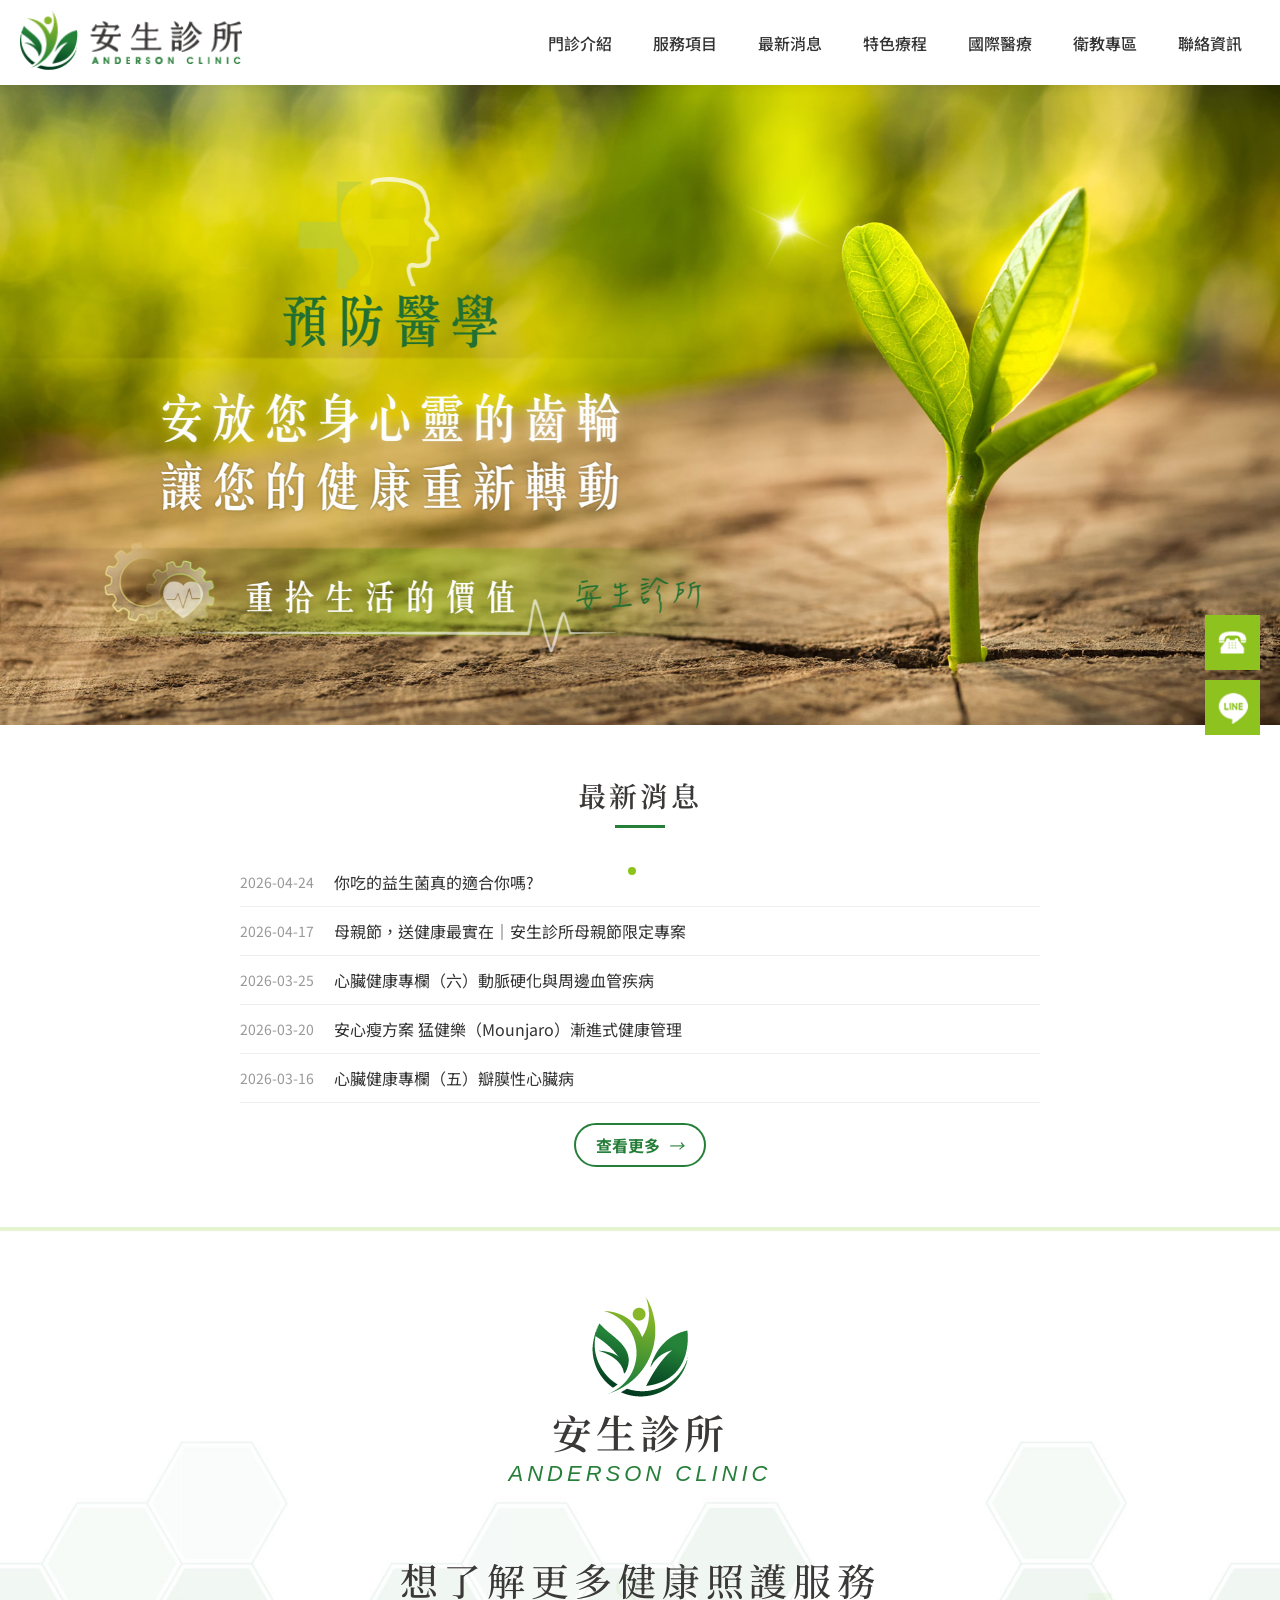
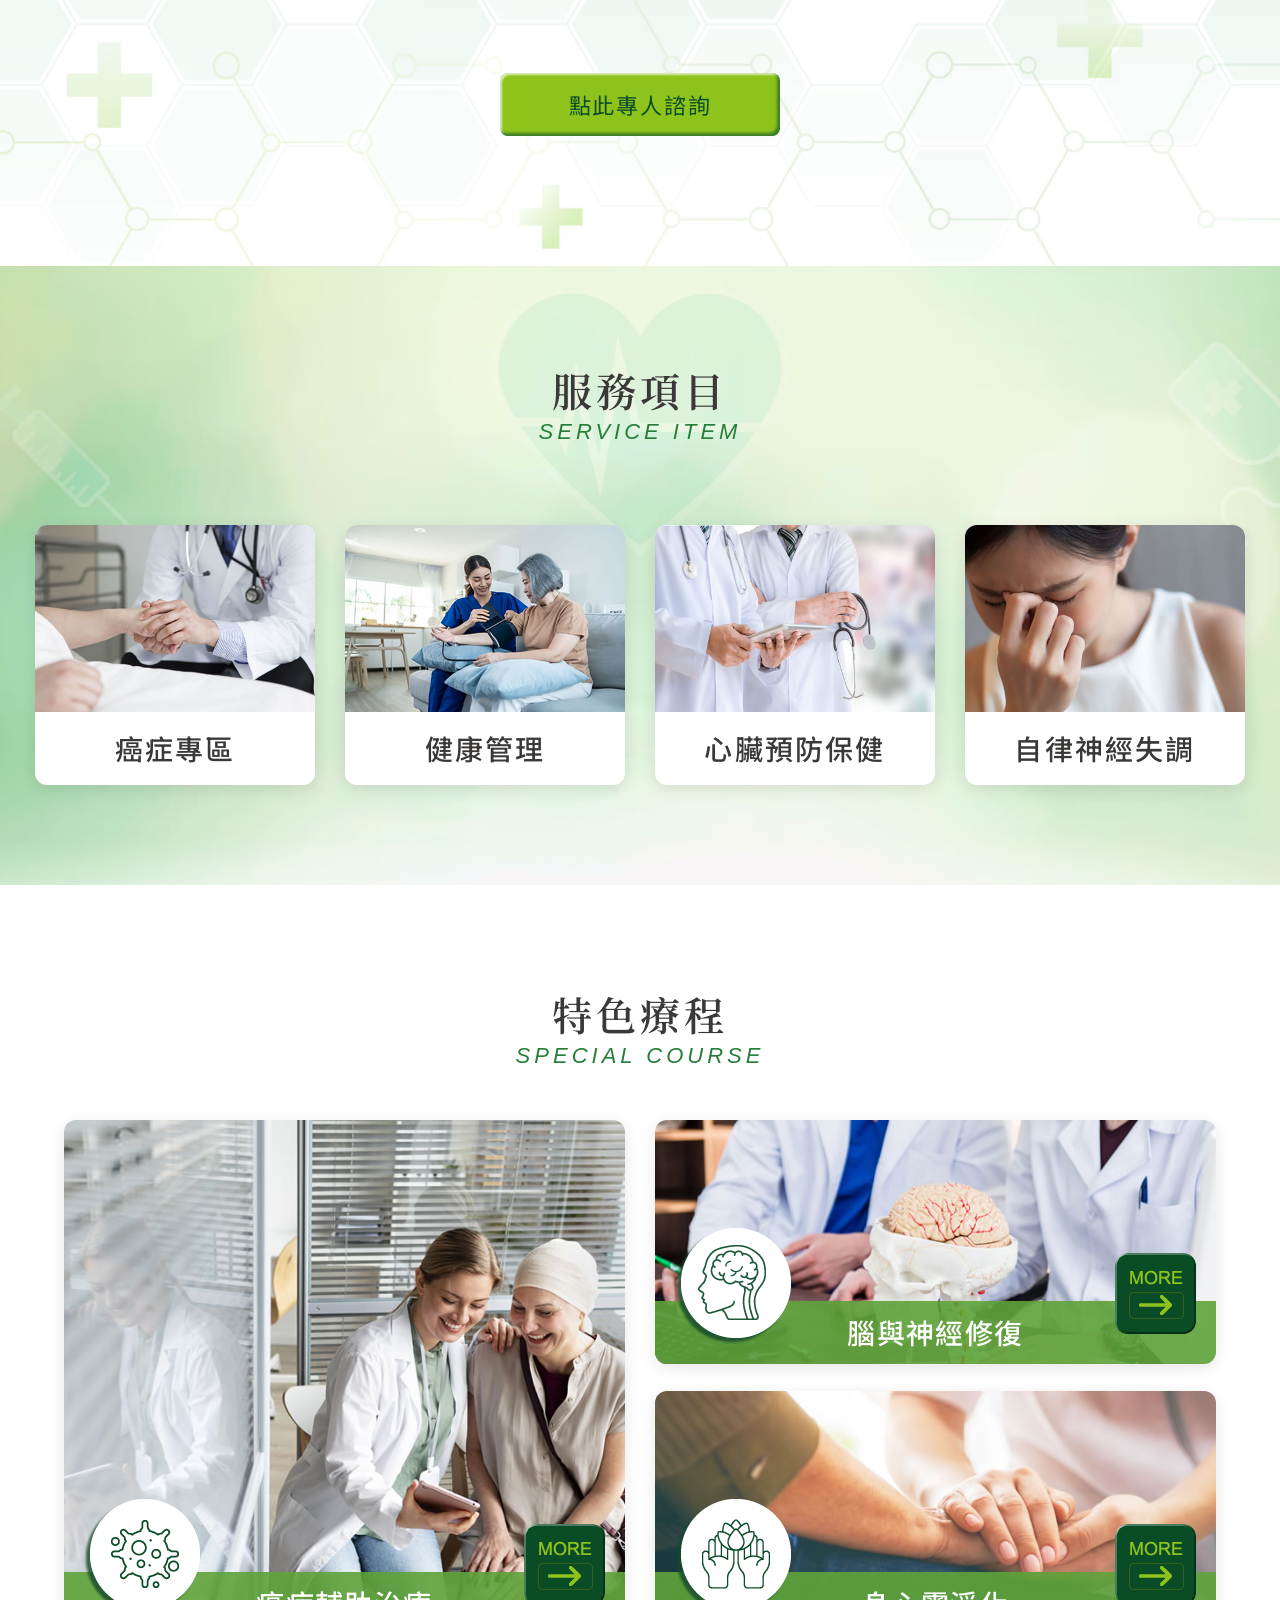
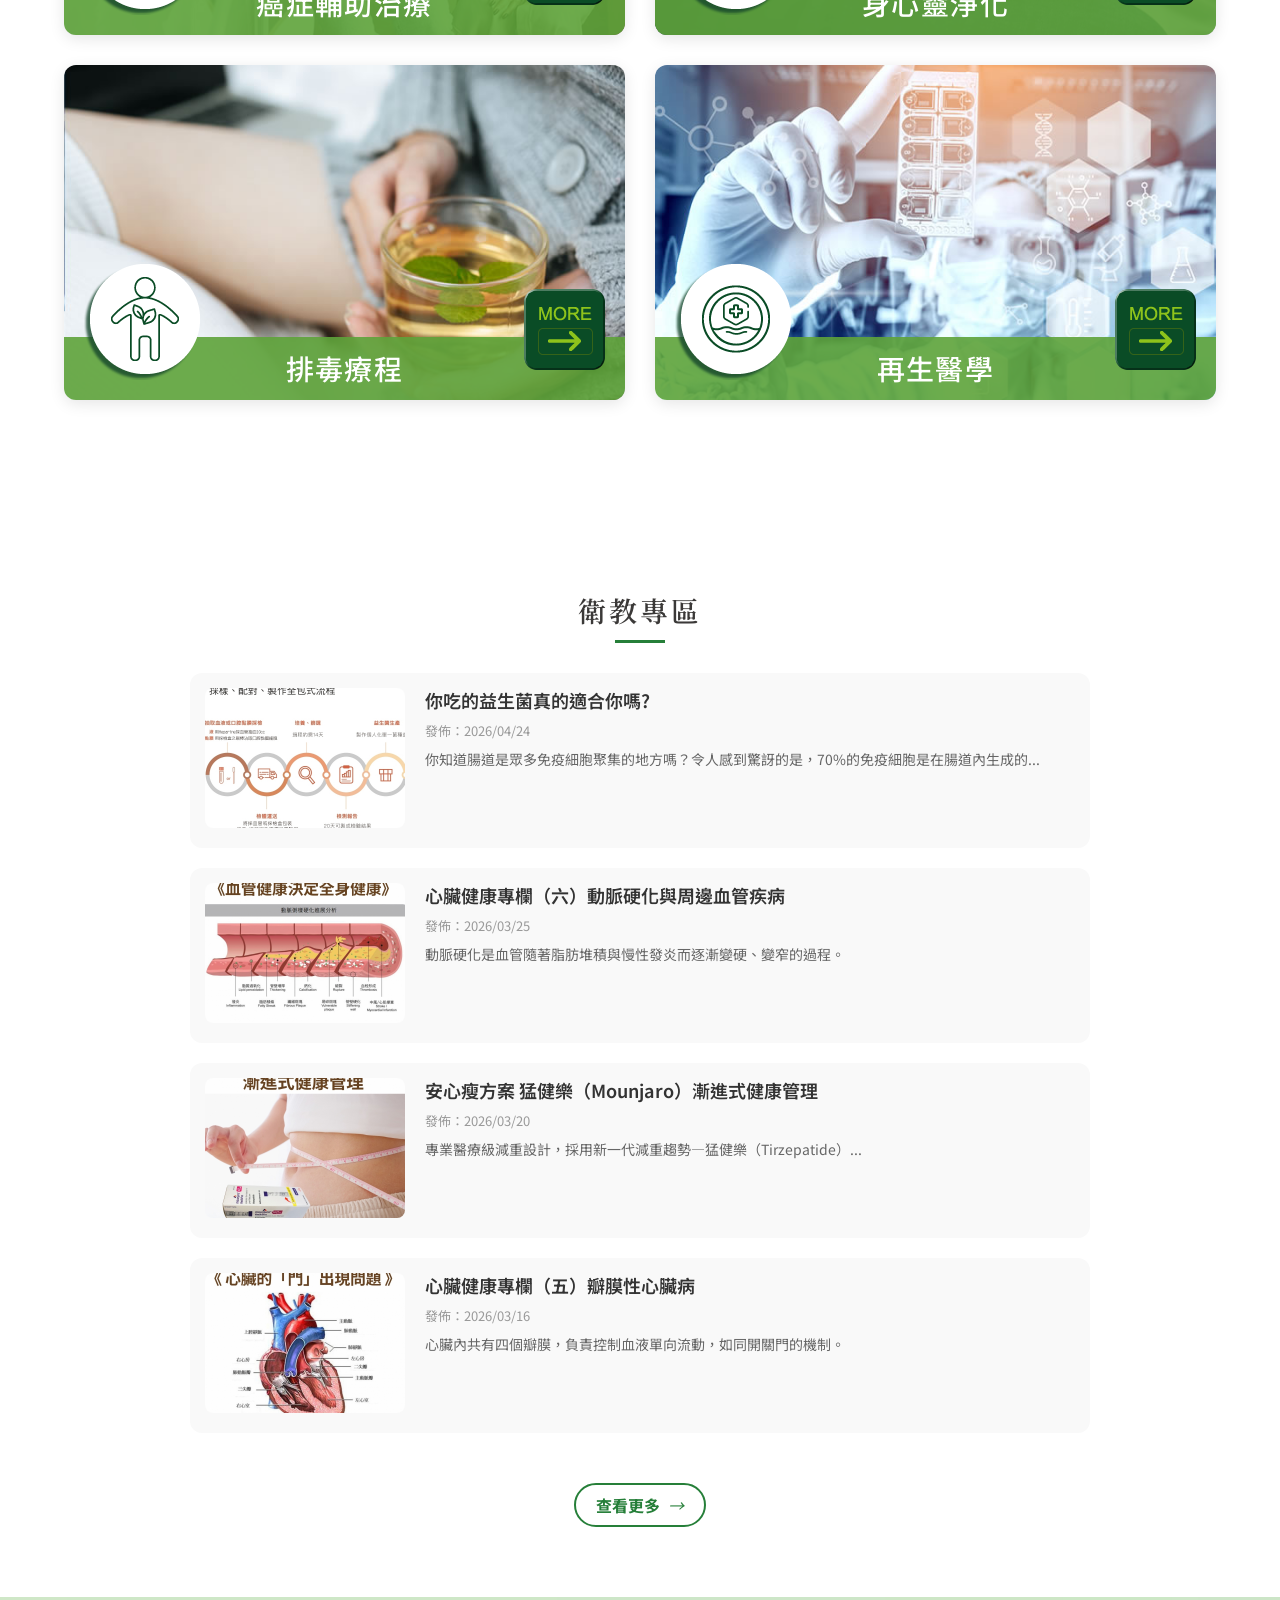
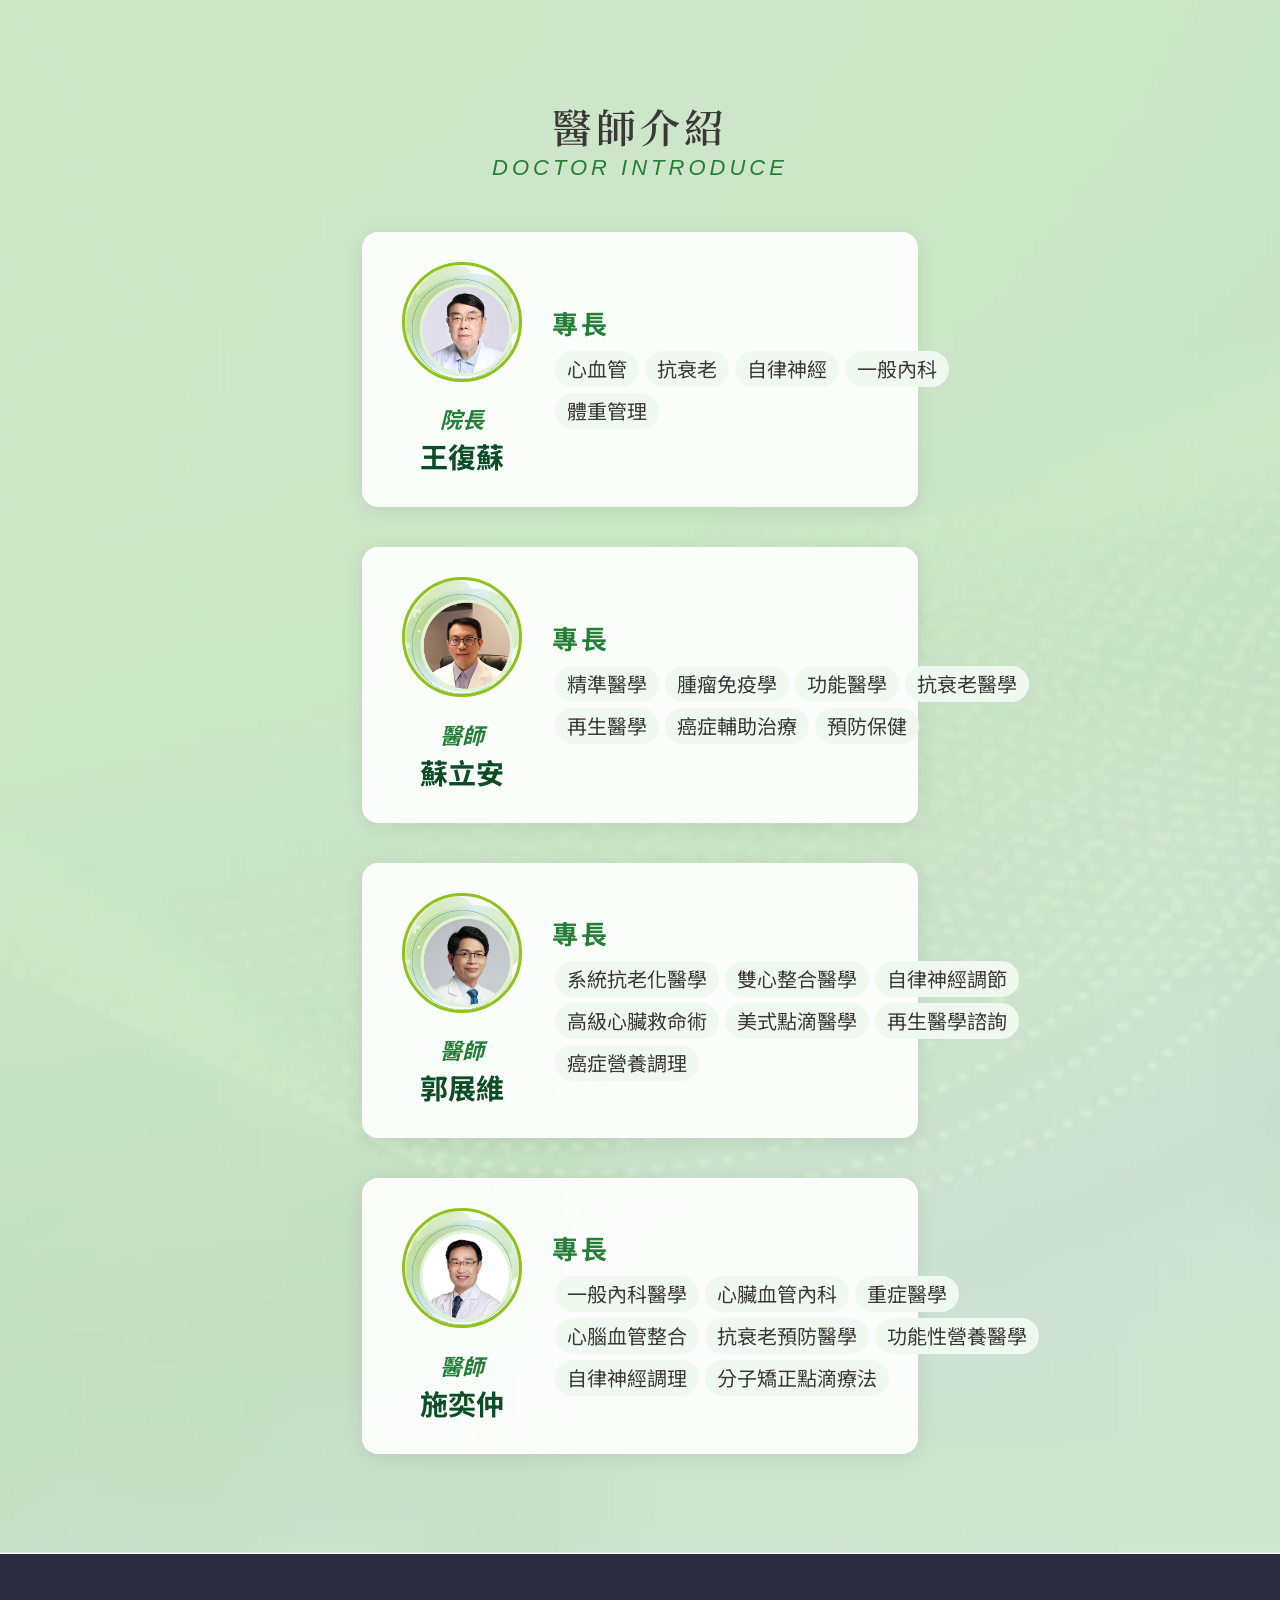
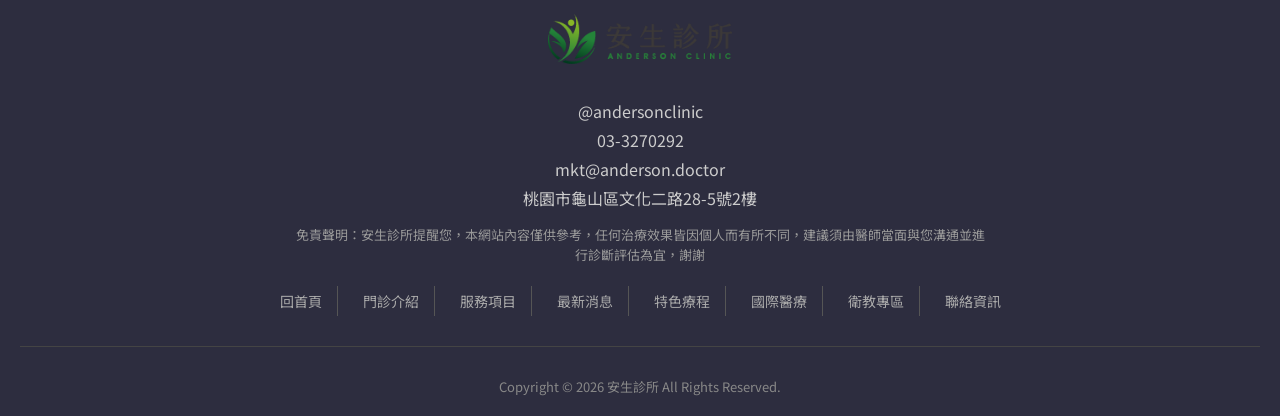
==== index.html @ 0f64fa3c "🎉 安生診所網站克隆 — 首頁完整複製（含防搜尋引擎索引）" ====
<!DOCTYPE html>
<html lang="zh-TW">
<head>
<meta charset="UTF-8">
    <!-- 阻止搜尋引擎索引 -->
    <meta name="robots" content="noindex, nofollow">
    <meta name="googlebot" content="noindex, nofollow">
    <meta name="viewport" content="width=device-width, initial-scale=1.0">
<meta http-equiv="X-UA-Compatible" content="IE=edge">
<title>安生診所-雙心門診-心臟疾病，自律神經健康，營養點滴療程</title>
<meta name="description" content="安生診所整合整合醫學、營養、身心靈科學等不同角度，引用先進檢測設備，提供有科學依據及符合需求的紓壓方案，提供更友善的醫療服務與協助。">
<meta name="keywords" content="癌症治療,預防醫學診所,功能醫學,自律神經失調,營養點滴,龜山健康檢查">

<!-- Open Graph -->
<meta property="og:locale" content="zh_TW">
<meta property="og:type" content="website">
<meta property="og:site_name" content="安生診所-雙心門診">
<meta property="og:title" content="安生診所-雙心門診-心臟疾病，自律神經健康，營養點滴療程">
<meta property="og:url" content="https://www.anderson.doctor">

<!-- Fonts -->
<link rel="preconnect" href="https://fonts.googleapis.com">
<link rel="preconnect" href="https://fonts.gstatic.com" crossorigin>
<link href="https://fonts.googleapis.com/css2?family=Noto+Serif+TC:wght@300;400;500;600;700;900&family=Noto+Sans+TC:wght@300;400;500;700&display=swap" rel="stylesheet">

<!-- CSS -->
<link rel="stylesheet" href="assets/css/normalize.css">
<link rel="stylesheet" href="assets/css/swiper.min.css">
<link rel="stylesheet" href="assets/css/style.css">
<link rel="shortcut icon" href="favicon.ico">
</head>
<body class="pageIndex">
<div id="page">

<!-- ===== HEADER ===== -->
<header class="header_area">
  <div class="main_header_area animated">
    <div class="container">
      <nav id="navigation1" class="navigation">
        <div class="nav-header">
          <a class="nav-brand" href="index.html">
            <img src="assets/img/logo.png" alt="安生診所">
          </a>
        </div>
        <div class="stellarnav">
          <ul>
            <li>
              <a href="#">門診介紹</a>
              <ul>
                <li><a href="#">診所理念</a></li>
                <li><a href="#">醫師介紹</a></li>
              </ul>
            </li>
            <li><a href="#">服務項目</a></li>
            <li><a href="#">最新消息</a></li>
            <li>
              <a href="#">特色療程</a>
              <ul>
                <li><a href="#">血液淨化療程</a></li>
                <li><a href="#">EECP體外反搏療法</a></li>
                <li><a href="#">PBMT光生物調節雷射</a></li>
                <li><a href="#">助你好眠方案</a></li>
                <li><a href="#">抗癌輔助治療</a></li>
                <li><a href="#">排毒療程</a></li>
                <li><a href="#">再生醫學</a></li>
                <li><a href="#">自然醫學</a></li>
                <li><a href="#">神經退化修復</a></li>
                <li><a href="#">國際醫療</a></li>
              </ul>
            </li>
            <li><a href="#">國際醫療</a></li>
            <li>
              <a href="#">衛教專區</a>
              <ul>
                <li><a href="#">癌症專區</a></li>
                <li><a href="#">健康管理</a></li>
                <li><a href="#">心臟預防保健</a></li>
                <li><a href="#">自律神經失調</a></li>
                <li><a href="#">心理壓力評估</a></li>
                <li><a href="#">血液淨化療程</a></li>
              </ul>
            </li>
            <li><a href="#">聯絡資訊</a></li>
          </ul>
        </div>
      </nav>
    </div>
  </div>
</header>

<!-- ===== BANNER ===== -->
<div class="bannerindex">
  <div class="swiper-banner">
    <div class="swiper-wrapper">
      <div class="swiper-slide centerBig"><img src="assets/img/banner1.jpg" alt="安生診所"></div>
      <div class="swiper-slide"><img src="assets/img/banner2.jpg" alt="安生診所"></div>
    </div>
    <div class="swiper-pagination"></div>
  </div>
</div>

<!-- ===== CONTENT ===== -->
<div id="content_main">

  <!-- 最新消息 -->
  <div class="news_part">
    <div class="title_i_box"><h6></h6><h4>最新消息</h4></div>
    <div class="news_list">
      <ul>
        <li><a href="#"><span>2026-04-24</span><p>你吃的益生菌真的適合你嗎?</p></a></li>
        <li><a href="#"><span>2026-04-17</span><p>母親節，送健康最實在｜安生診所母親節限定專案</p></a></li>
        <li><a href="#"><span>2026-03-25</span><p>心臟健康專欄（六）動脈硬化與周邊血管疾病</p></a></li>
        <li><a href="#"><span>2026-03-20</span><p>安心瘦方案 猛健樂（Mounjaro）漸進式健康管理</p></a></li>
        <li><a href="#"><span>2026-03-16</span><p>心臟健康專欄（五）瓣膜性心臟病</p></a></li>
      </ul>
    </div>
    <div class="i_news_b">
      <a class="animated-arrow slowAnimation" href="#"><b>查看更多</b><i class="arrow-icon">→</i></a>
    </div>
  </div>

  <!-- 編輯器區塊（診所簡介 + 服務項目 + 特色療程） -->
  <div class="edit_part">
    <div class="show_content fadeInUp animated15">
      <!-- 診所簡介 -->
      <div class="hs_box">
        <div class="ani_a">
          <i><img src="assets/img/an_img01.png" alt=""></i>
          <h4 data-animate-in="down" class="an_title">安生診所 <em>ANDERSON CLINIC</em></h4>
          <p data-animate-in="fadeIn">想了解更多健康照護服務</p>
          <a data-animate-in="fadeIn" href="https://line.me/ti/p/~@andersonclinic" target="_blank">點此專人諮詢</a>
        </div>

        <!-- 服務項目 -->
        <div class="ani_b">
          <h4 class="an_title" data-animate-in="down">服務項目<em>SERVICE ITEM</em><img src="assets/img/an_img01_1.png" alt=""></h4>
          <dl class="content_flex">
            <a href="#" data-animate-in="fadeIn"><img src="assets/img/service_cancer.jpg" alt=""><h5>癌症專區</h5></a>
            <a href="#" data-animate-in="fadeIn"><img src="assets/img/service_health.jpg" alt=""><h5>健康管理</h5></a>
            <a href="#" data-animate-in="fadeIn"><img src="assets/img/service_heart.jpg" alt=""><h5>心臟預防保健</h5></a>
            <a href="#" data-animate-in="fadeIn"><img src="assets/img/service_nerve.jpg" alt=""><h5>自律神經失調</h5></a>
          </dl>
        </div>

        <!-- 特色療程 -->
        <div class="ani_c">
          <h4 class="an_title" data-animate-in="down">特色療程<em>SPECIAL COURSE</em></h4>
          <div class="ani_c01">
            <dl class="ani_c01dl content_flex">
              <a href="#" data-animate-in="left">
                <img src="assets/img/course_cancer.jpg" alt="">
                <h5>癌症輔助治療</h5>
                <s><img src="assets/img/icon_cancer.png" alt=""></s>
                <i><img src="assets/img/icon_arr.png" alt=""></i>
              </a>
              <section>
                <a href="#" data-animate-in="right">
                  <img src="assets/img/course_brain.jpg" alt="">
                  <h5>腦與神經修復</h5>
                  <s><img src="assets/img/icon_brain.png" alt=""></s>
                  <i><img src="assets/img/icon_arr.png" alt=""></i>
                </a>
                <a href="#" data-animate-in="right">
                  <img src="assets/img/course_mind.jpg" alt="">
                  <h5>身心靈淨化</h5>
                  <s><img src="assets/img/icon_mind.png" alt=""></s>
                  <i><img src="assets/img/icon_arr.png" alt=""></i>
                </a>
              </section>
            </dl>
            <dl class="ani_c02dl content_flex">
              <a href="#" data-animate-in="left">
                <img src="assets/img/course_detox.jpg" alt="">
                <h5>排毒療程</h5>
                <s><img src="assets/img/icon_detox.png" alt=""></s>
                <i><img src="assets/img/icon_arr.png" alt=""></i>
              </a>
              <section data-animate-in="right">
                <a href="#">
                  <img src="assets/img/course_regen.jpg" alt="">
                  <h5>再生醫學</h5>
                  <s><img src="assets/img/icon_regen.png" alt=""></s>
                  <i><img src="assets/img/icon_arr.png" alt=""></i>
                </a>
              </section>
            </dl>
          </div>
        </div>
      </div>
    </div>
  </div>

  <!-- 衛教專區 -->
  <div class="module_i_news">
    <div class="title_i_box"><h6></h6><h4>衛教專區</h4></div>
    <ul>
      <li>
        <a href="#">
          <div class="i_blog_le"><img src="assets/img/news_probiotics.jpg" alt="益生菌"></div>
          <div class="i_blog_ri">
            <h5>你吃的益生菌真的適合你嗎?</h5>
            <em>發佈：2026/04/24</em>
            <p>你知道腸道是眾多免疫細胞聚集的地方嗎？令人感到驚訝的是，70%的免疫細胞是在腸道內生成的...</p>
          </div>
        </a>
      </li>
      <li>
        <a href="#">
          <div class="i_blog_le"><img src="assets/img/news_heart.jpg" alt="心臟健康"></div>
          <div class="i_blog_ri">
            <h5>心臟健康專欄（六）動脈硬化與周邊血管疾病</h5>
            <em>發佈：2026/03/25</em>
            <p>動脈硬化是血管隨著脂肪堆積與慢性發炎而逐漸變硬、變窄的過程。</p>
          </div>
        </a>
      </li>
      <li>
        <a href="#">
          <div class="i_blog_le"><img src="assets/img/news_slim.jpg" alt="安心瘦"></div>
          <div class="i_blog_ri">
            <h5>安心瘦方案 猛健樂（Mounjaro）漸進式健康管理</h5>
            <em>發佈：2026/03/20</em>
            <p>專業醫療級減重設計，採用新一代減重趨勢—猛健樂（Tirzepatide）...</p>
          </div>
        </a>
      </li>
      <li>
        <a href="#">
          <div class="i_blog_le"><img src="assets/img/news_valve.jpg" alt="瓣膜性心臟病"></div>
          <div class="i_blog_ri">
            <h5>心臟健康專欄（五）瓣膜性心臟病</h5>
            <em>發佈：2026/03/16</em>
            <p>心臟內共有四個瓣膜，負責控制血液單向流動，如同開關門的機制。</p>
          </div>
        </a>
      </li>
    </ul>
    <div class="i_blog_b">
      <a class="animated-arrow slowAnimation" href="#"><b>查看更多</b><i class="arrow-icon">→</i></a>
    </div>
  </div>

  <!-- 醫師介紹 -->
  <div class="other_item_1">
    <div class="hs_box">
      <div class="ani_d">
        <h4 class="an_title">醫師介紹<em>DOCTOR INTRODUCE</em></h4>
        <dl class="content_flex">
          <dd class="content_flex">
            <i><img src="assets/img/doctor1.png" alt=""><h6>院長 <s>王復蘇</s></h6></i>
            <p><b>專長</b><span>心血管</span><span>抗衰老</span><span>自律神經</span><span>一般內科</span><span>體重管理</span></p>
          </dd>
          <dd class="content_flex">
            <i><img src="assets/img/doctor2.png" alt=""><h6>醫師 <s>蘇立安</s></h6></i>
            <p><b>專長</b><span>精準醫學</span><span>腫瘤免疫學</span><span>功能醫學</span><span>抗衰老醫學</span><span>再生醫學</span><span>癌症輔助治療</span><span>預防保健</span></p>
          </dd>
          <dd class="content_flex">
            <i><img src="assets/img/doctor3.png" alt=""><h6>醫師 <s>郭展維</s></h6></i>
            <p><b>專長</b><span>系統抗老化醫學</span><span>雙心整合醫學</span><span>自律神經調節</span><span>高級心臟救命術</span><span>美式點滴醫學</span><span>再生醫學諮詢</span><span>癌症營養調理</span></p>
          </dd>
          <dd class="content_flex">
            <i><img src="assets/img/doctor4.png" alt=""><h6>醫師 <s>施奕仲</s></h6></i>
            <p><b>專長</b><span>一般內科醫學</span><span>心臟血管內科</span><span>重症醫學</span><span>心腦血管整合</span><span>抗衰老預防醫學</span><span>功能性營養醫學</span><span>自律神經調理</span><span>分子矯正點滴療法</span></p>
          </dd>
        </dl>
      </div>
    </div>
  </div>

</div><!-- #content_main -->

<!-- ===== FOOTER ===== -->
<footer class="footer with_shopping_mode">
  <div class="center">
    <div class="footer_info">
      <div class="footer_logo">
        <a href="index.html"><img src="assets/img/logo.png" alt="安生診所"></a>
      </div>
      <ul>
        <li>
          <p class="line">@andersonclinic</p>
          <p class="tel">03-3270292</p>
          <p class="mail">mkt@anderson.doctor</p>
          <p class="add">桃園市龜山區文化二路28-5號2樓</p>
        </li>
        <li><p class="ex_p">免責聲明：安生診所提醒您，本網站內容僅供參考，任何治療效果皆因個人而有所不同，建議須由醫師當面與您溝通並進行診斷評估為宜，謝謝</p></li>
        <li>
          <div class="footer_menu">
            <a href="index.html">回首頁</a>
            <a href="#">門診介紹</a>
            <a href="#">服務項目</a>
            <a href="#">最新消息</a>
            <a href="#">特色療程</a>
            <a href="#">國際醫療</a>
            <a href="#">衛教專區</a>
            <a href="#">聯絡資訊</a>
          </div>
        </li>
      </ul>
    </div>
  </div>
  <p class="copy">Copyright © 2026 安生診所 All Rights Reserved.</p>
</footer>

<!-- 浮動按鈕 -->
<div class="fix_ri">
  <a href="tel:03-3270292"><img src="assets/img/call.png" alt="電話"></a>
  <a href="https://line.me/ti/p/~@andersonclinic" target="_blank"><img src="assets/img/line.png" alt="LINE"></a>
</div>

</div><!-- #page -->

<!-- JS -->
<script src="assets/js/jquery-1.11.3.min.js"></script>
<script src="assets/js/swiper.min2.js"></script>
<script src="assets/js/scrollfade.js"></script>
<script src="assets/js/main.js"></script>
<script>
$(function(){
  // Swiper banner
  var swiper = new Swiper('.swiper-banner', {
    speed: 1000,
    autoplay: 4400,
    effect: 'fade',
    pagination: '.swiper-pagination',
    paginationClickable: true
  });
});
</script>
</body>
</html>
---- assets/css/style.css ----
/* ===== 安生診所 — 主樣式 ===== */
:root {
  --green: #267F39;
  --green-light: #8EC31B;
  --green-dark: #0A4D26;
  --brown: #3B3938;
  --green-bg: rgba(95, 163, 58, .9);
  --f42: 42px;
  --f35: 35px;
  --f30: 30px;
  --f28: 28px;
  --f24: 24px;
  --f22: 22px;
  --font-serif: 'Noto Serif TC', serif;
  --font-sans: 'Noto Sans TC', sans-serif;
}

* { box-sizing: border-box; }
body { font-family: var(--font-sans); color: var(--brown); margin: 0; padding: 0; background: #fff; }
img { max-width: 100%; height: auto; }
a { text-decoration: none; color: inherit; }
ul { list-style: none; margin: 0; padding: 0; }

/* ===== Header / Nav ===== */
.header_area {
  position: relative;
  z-index: 100;
  width: 100%;
  background: #fff;
  box-shadow: 0 2px 10px rgba(0,0,0,.08);
}
.main_header_area { padding: 0 20px; }
.container { max-width: 1400px; margin: 0 auto; }

.navigation {
  display: flex;
  align-items: center;
  justify-content: space-between;
  padding: 10px 0;
}
.nav-header .nav-brand img { height: 60px; }

.stellarnav ul { display: flex; gap: 5px; }
.stellarnav ul li { position: relative; }
.stellarnav ul li a {
  display: block;
  padding: 12px 18px;
  font-size: 16px;
  color: #333;
  font-weight: 500;
  transition: color .3s;
}
.stellarnav ul li a:hover { color: var(--green); }
.stellarnav ul li ul {
  display: none;
  position: absolute;
  top: 100%;
  left: 0;
  background: #fff;
  min-width: 200px;
  box-shadow: 0 5px 20px rgba(0,0,0,.12);
  z-index: 200;
}
.stellarnav ul li:hover ul { display: block; }
.stellarnav ul li ul li a {
  padding: 10px 18px;
  font-size: 14px;
  border-bottom: 1px solid #f0f0f0;
}

/* ===== Banner ===== */
.bannerindex { width: 100%; overflow: hidden; }
.swiper-banner .swiper-slide img { width: 100%; display: block; }
.swiper-pagination { bottom: 20px !important; }
.swiper-pagination-bullet { background: #fff; opacity: .7; }
.swiper-pagination-bullet-active { background: var(--green-light); opacity: 1; }

/* ===== Title Box ===== */
.title_i_box {
  text-align: center;
  padding: 50px 0 30px;
}
.title_i_box h4 {
  font-family: var(--font-serif);
  font-size: var(--f30);
  color: var(--brown);
  font-weight: 600;
  letter-spacing: .1em;
  margin: 0;
  position: relative;
  display: inline-block;
}
.title_i_box h4::after {
  content: '';
  display: block;
  width: 50px;
  height: 3px;
  background: var(--green);
  margin: 10px auto 0;
}

/* ===== 最新消息 ===== */
.news_part {
  max-width: 1200px;
  margin: 0 auto;
  padding: 0 20px 40px;
}
.news_list ul {
  max-width: 800px;
  margin: 0 auto;
}
.news_list ul li {
  border-bottom: 1px solid #eee;
  padding: 12px 0;
}
.news_list ul li a {
  display: flex;
  gap: 20px;
  align-items: center;
}
.news_list ul li a span {
  font-size: 14px;
  color: #999;
  white-space: nowrap;
}
.news_list ul li a p {
  font-size: 16px;
  color: #333;
  margin: 0;
  flex: 1;
  line-height: 1.5;
}
.news_list ul li a:hover p { color: var(--green); }

.i_news_b {
  text-align: center;
  padding: 20px 0;
}
.animated-arrow {
  display: inline-flex;
  align-items: center;
  gap: 8px;
  color: var(--green);
  font-size: 16px;
  padding: 8px 20px;
  border: 2px solid var(--green);
  border-radius: 30px;
  transition: all .3s;
}
.animated-arrow:hover {
  background: var(--green);
  color: #fff;
}

/* ===== 編輯器區塊 (hs_box) ===== */
.hs_box * {
  line-height: 150%;
  font-size: 15px;
  border: 0;
  outline: none;
  text-decoration: none;
  padding: 0;
  margin: 0;
  list-style: none;
  box-sizing: border-box;
  max-width: 100%;
  font-family: var(--font-sans);
  transition: ease .4s;
}
.hs_box { overflow: hidden; scroll-behavior: smooth; background: transparent; max-width: 2000px; margin: auto; }

/* 標題 */
.an_title {
  font-size: 40px;
  color: var(--brown);
  text-align: center;
  line-height: 120%;
  display: block;
  letter-spacing: .1em;
  font-family: var(--font-serif);
  font-weight: 600;
  padding: 5px 0 0;
}
.an_title em {
  display: block;
  font-size: var(--f24);
  line-height: 120%;
  font-family: 'Arial', sans-serif;
  color: var(--green);
  padding: 5px 0 0;
  font-weight: normal;
}

/* ===== 診所簡介 (ani_a) ===== */
.ani_a {
  text-align: center;
  padding: 100px 5% 180px;
  background: url('../img/an_bg01.jpg') center/cover no-repeat;
}
.ani_a i img { animation: ara 2s infinite; }
.ani_a > p {
  padding: 70px 0 70px;
  font-size: var(--f42);
  color: var(--brown);
  line-height: 120%;
  letter-spacing: .15em;
  font-family: var(--font-serif);
  font-weight: 500;
}
.ani_a a {
  max-width: 280px;
  display: block;
  margin: auto;
  padding: 15px 10px;
  color: var(--green-dark);
  font-family: var(--font-sans);
  font-size: var(--f24);
  line-height: 150%;
  letter-spacing: .08em;
  background: var(--green-light);
  box-shadow: inset -3px -3px 3px #115a2fa8, inset 2px 2px 2px rgba(244,255,248,.692);
  border-radius: 8px;
}
.ani_a a:hover {
  box-shadow: inset -2px -2px 2px #115a2fa8;
  transform: scale(.98);
}

@-webkit-keyframes ara { 25% { transform: rotate(-5deg); } 75% { transform: rotate(5deg); } }
@keyframes ara { 25% { transform: rotate(-5deg); } 75% { transform: rotate(5deg); } }

/* ===== 服務項目 (ani_b) ===== */
.ani_b {
  background: url('../img/an_bg02.jpg') center/cover no-repeat;
  padding: 100px 0;
  text-align: center;
}
.ani_b h4 { position: relative; z-index: 1; padding: 0 5%; }
.ani_b h4 > img {
  position: absolute; top: 70%; left: 50%;
  transform: translate(-50%, -50%); z-index: -1;
  width: 70%; max-width: 300px;
}
.content_flex { display: flex; align-items: center; justify-content: center; flex-wrap: wrap; gap: 10px; }
.ani_b dl { align-items: flex-start; margin: 50px 0 0; position: relative; z-index: 1; }
.ani_b dl a {
  display: block; max-width: 280px; margin: 30px 10px 0; width: calc(100%/4 - 20px);
  border-radius: 12px; overflow: hidden; box-shadow: 0 4px 15px rgba(0,0,0,.1);
  background: #fff; transition: transform .3s, box-shadow .3s;
}
.ani_b dl a:hover { transform: translateY(-5px); box-shadow: 0 8px 25px rgba(0,0,0,.15); }
.ani_b dl a img { width: 100%; display: block; }
.ani_b dl a h5 {
  font-size: var(--f30); color: var(--brown); line-height: 120%; letter-spacing: .08em;
  padding: 20px 10px; font-family: var(--font-sans); font-weight: 500; margin: 0;
}

/* ===== 特色療程 (ani_c) ===== */
.ani_c { padding: 100px 5%; }
.ani_c01 { max-width: 1315px; margin: 50px auto 0; }
.ani_c01 dl { align-items: stretch; flex-wrap: nowrap; justify-content: center; }
.ani_c01 dl a {
  display: block; position: relative; max-width: 100%; overflow: hidden; border-radius: 12px;
  box-shadow: 0 4px 15px rgba(0,0,0,.1); transition: transform .3s;
}
.ani_c01 dl a:hover { transform: translateY(-3px); }
.ani_c01 dl a img { width: 100%; display: block; transition: transform .4s; }
.ani_c01 dl a:hover > img { transform: scale(1.05); }
.ani_c01 dl a h5 {
  width: 100%; position: absolute; bottom: 0; left: 0; text-align: center;
  font-size: var(--f30); color: #fff; line-height: 120%; letter-spacing: .05em;
  font-family: var(--font-sans); font-weight: 500; padding: 15px;
  background: var(--green-bg); margin: 0;
}
.ani_c01 dl a s { position: absolute; bottom: 20px; left: 20px; }
.ani_c01 dl a i { position: absolute; bottom: 30px; right: 20px; }
.ani_c01 dl section {
  margin: 0 0 0 20px;
  display: flex; flex-direction: column; justify-content: space-between; align-items: center; gap: 20px;
}
.ani_c02dl { margin: 30px auto 0; }

/* ===== 醫師介紹 (ani_d) ===== */
.ani_d {
  padding: 100px 5%;
  background: url('../img/an_bg03.jpg') center/cover no-repeat;
}
.ani_d dl { max-width: 1400px; margin: 20px auto 0; flex-wrap: wrap; }
.ani_d dl dd {
  width: calc(100%/2 - 20px); margin: 30px 10px 0;
  justify-content: flex-start; flex-wrap: nowrap; gap: 20px;
  background: rgba(255,255,255,.92); border-radius: 16px; padding: 30px;
  box-shadow: 0 4px 20px rgba(0,0,0,.08);
}
.ani_d dl dd i { display: block; text-align: center; min-width: 140px; }
.ani_d dl dd i img { width: 120px; height: 120px; object-fit: cover; border-radius: 50%; border: 3px solid var(--green-light); }
.ani_d dl dd i h6 {
  display: block; text-align: center; font-family: var(--font-sans);
  font-size: var(--f24); color: var(--green); padding: 15px 0 0;
}
.ani_d dl dd i h6 s {
  display: block; font-size: var(--f30); font-family: var(--font-sans); color: var(--green-dark); font-style: normal;
}
.ani_d dl dd p { min-width: fit-content; }
.ani_d dl dd p b {
  display: block; font-size: var(--f28); color: var(--green); line-height: 120%; letter-spacing: .1em;
  font-family: var(--font-sans); padding: 0 0 10px;
}
.ani_d dl dd p span {
  font-size: var(--f22); color: var(--brown); line-height: 150%;
  font-family: var(--font-sans); display: inline-block; padding: 3px 12px; margin: 3px;
  background: #f0f9f0; border-radius: 20px;
}

/* ===== 衛教專區 ===== */
.module_i_news { max-width: 1200px; margin: 0 auto; padding: 40px 20px; }
.module_i_news ul { max-width: 900px; margin: 0 auto; }
.module_i_news ul li { margin-bottom: 20px; }
.module_i_news ul li a {
  display: flex; gap: 20px; padding: 15px; border-radius: 12px;
  background: #f9f9f9; transition: background .3s, box-shadow .3s;
}
.module_i_news ul li a:hover { background: #f0f9f0; box-shadow: 0 4px 15px rgba(0,0,0,.08); }
.i_blog_le { flex: 0 0 200px; }
.i_blog_le img { width: 100%; height: 140px; object-fit: cover; border-radius: 8px; }
.i_blog_ri { flex: 1; }
.i_blog_ri h5 { font-size: 18px; color: #333; margin: 0 0 8px; font-weight: 600; line-height: 1.4; }
.i_blog_ri em { font-size: 13px; color: #999; font-style: normal; display: block; margin-bottom: 8px; }
.i_blog_ri p { font-size: 14px; color: #666; line-height: 1.6; margin: 0; }
.i_blog_b { text-align: center; padding: 30px 0; }

/* ===== Footer ===== */
.footer {
  background: #2d2d3f;
  color: #ccc;
  padding: 60px 20px 20px;
}
.footer .center { max-width: 1200px; margin: 0 auto; }
.footer_info { text-align: center; }
.footer_logo { margin-bottom: 30px; }
.footer_logo img { height: 50px; }
.footer_info ul li { margin-bottom: 15px; }
.footer_info .tel, .footer_info .add, .footer_info .mail { font-size: 16px; margin: 5px 0; }
.footer_info .line a { color: var(--green-light); font-size: 18px; }
.ex_p { font-size: 13px; color: #999; max-width: 700px; margin: 0 auto; line-height: 1.6; }
.footer_menu { display: flex; flex-wrap: wrap; justify-content: center; gap: 10px; margin-top: 20px; }
.footer_menu a {
  color: #aaa; font-size: 14px; padding: 5px 15px;
  border-right: 1px solid #555; transition: color .3s;
}
.footer_menu a:last-child { border-right: none; }
.footer_menu a:hover { color: var(--green-light); }
.copy {
  text-align: center; color: #888; font-size: 13px;
  padding-top: 30px; margin-top: 30px; border-top: 1px solid #444;
}

/* ===== 浮動按鈕 ===== */
.fix_ri {
  display: flex; flex-direction: column; width: 55px;
  position: fixed; bottom: 155px; right: 20px; z-index: 99;
}
.fix_ri a { display: inline-block; margin-bottom: 5px; }
.fix_ri img { width: 100%; transition: opacity .3s; }
.fix_ri img:hover { opacity: .8; }

/* ===== 動畫 ===== */
[data-animate-in] { opacity: 0; transition: transform 1.6s ease, opacity 1.6s ease; }
[data-animate-in="up"] { transform: translate3d(0, 10px, 0); }
[data-animate-in="left"] { transform: translate3d(-5%, 0, 0); }
[data-animate-in="right"] { transform: translate3d(5%, 0, 0); }
[data-animate-in="down"] { transform: translate3d(0, -10%, 0); }
[data-animate-in="fadeIn"] { transform: translate3d(0, 0, 0); }
[data-animate-in].in-view { opacity: 1; transform: translate3d(0, 0, 0); transition: transform .8s ease, opacity .8s ease; }

/* ===== RWD ===== */
@media (max-width: 1366px) {
  :root { --f42: 38px; --f35: 32px; --f30: 28px; --f28: 26px; --f24: 22px; --f22: 20px; }
  .ani_a { padding: 70px 5% 130px; }
}
@media (max-width: 968px) {
  :root { --f42: 34px; --f35: 30px; --f30: 26px; --f28: 24px; --f24: 20px; --f22: 18px; }
  .ani_b dl a { width: calc(100%/2 - 20px); }
  .ani_c01 dl { flex-wrap: wrap; justify-content: center; }
  .ani_c01 dl section { margin: unset; }
  .ani_d dl dd { width: 100%; flex-direction: column; align-items: center; text-align: center; }
  .ani_d dl dd p span { display: inline-block; }
}
@media (max-width: 768px) {
  .ani_c { padding: 70px 5%; }
  .ani_d { padding: 70px 5%; }
  .stellarnav ul { flex-direction: column; }
  .i_blog_le { flex: 0 0 120px; }
  .i_blog_le img { height: 100px; }
}
@media (max-width: 568px) {
  :root { --f42: 30px; --f35: 28px; --f30: 23px; --f28: 22px; --f24: 18px; --f22: 16px; }
  .ani_b dl a { width: 100%; }
  .ani_d dl dd { flex-direction: column; }
  .fix_ri { width: 45px; bottom: 130px; right: 10px; }
}
@media (max-width: 375px) {
  :root { --f42: 28px; --f35: 26px; --f30: 22px; --f28: 21px; --f24: 17px; --f22: 15px; }
}

/* ===== scrollfade.js 接力 ===== */
.fade-in { opacity: 0; transition: opacity .5s ease; }
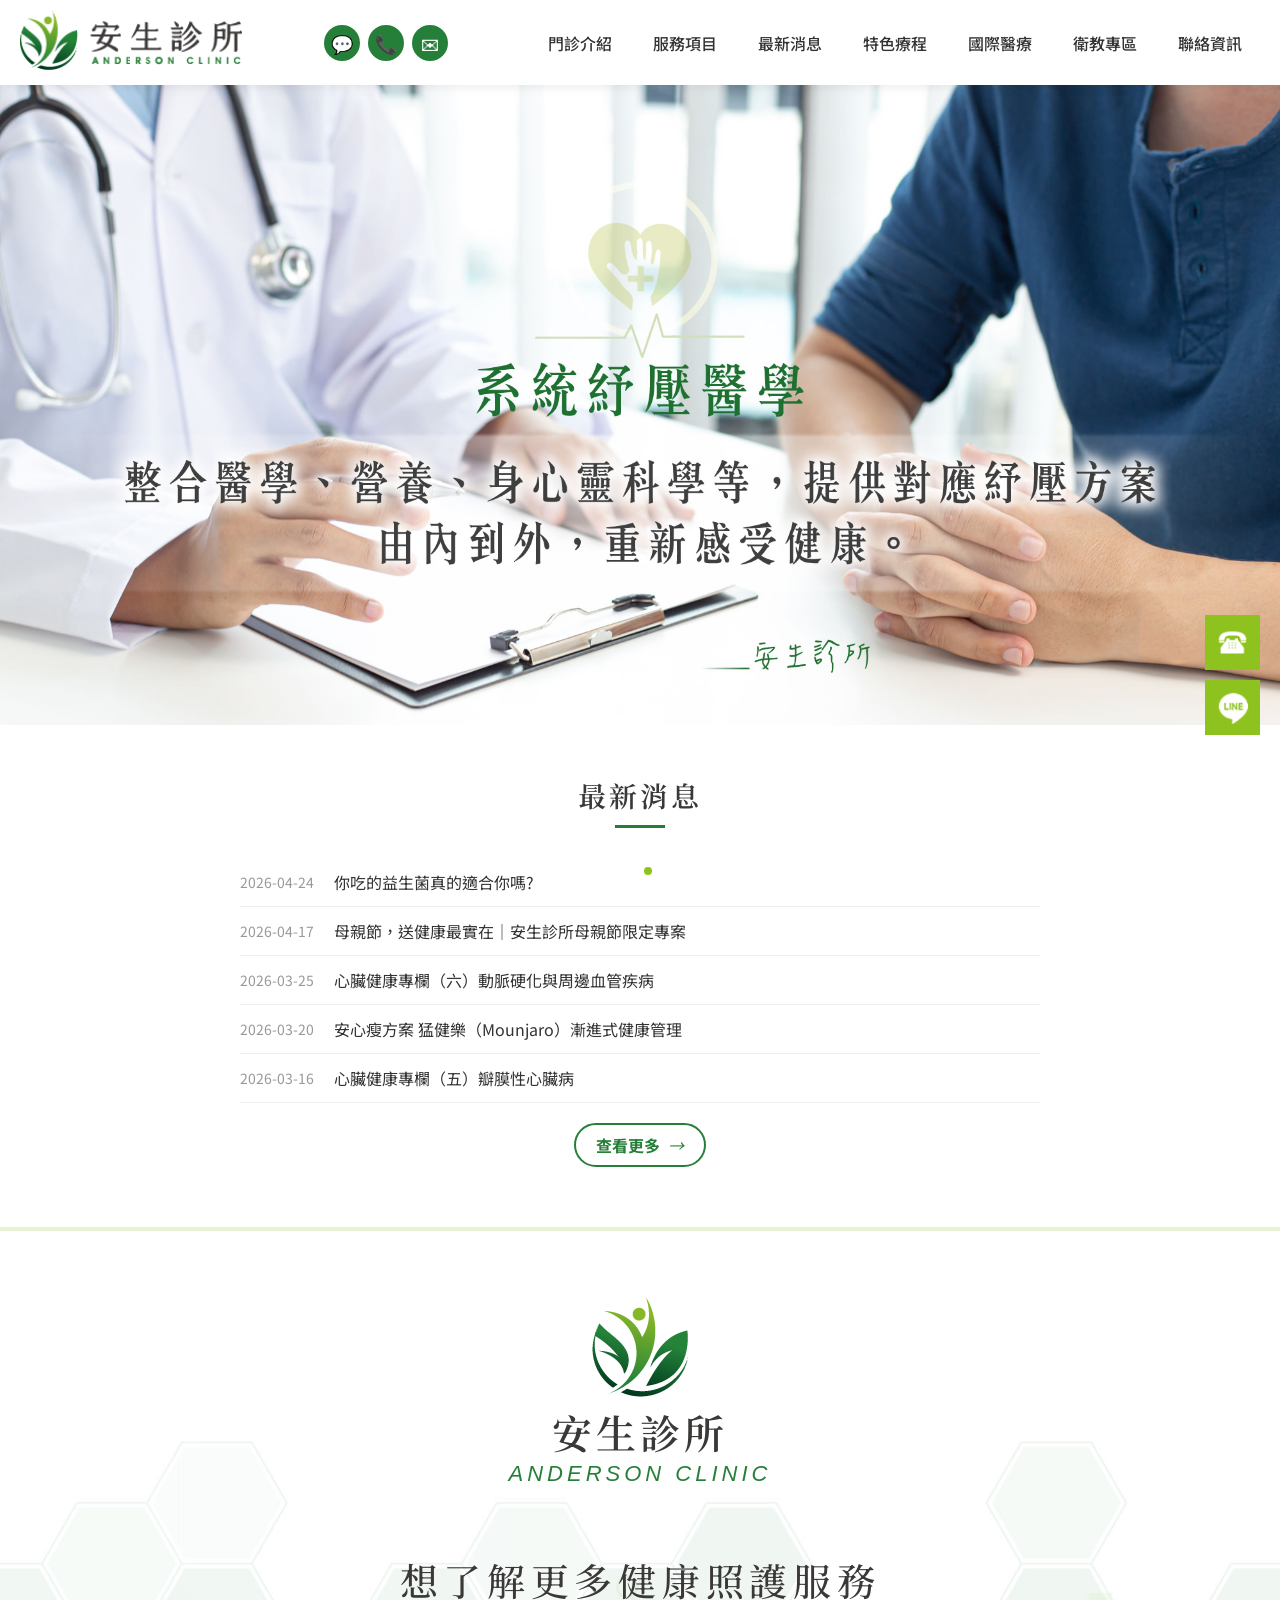
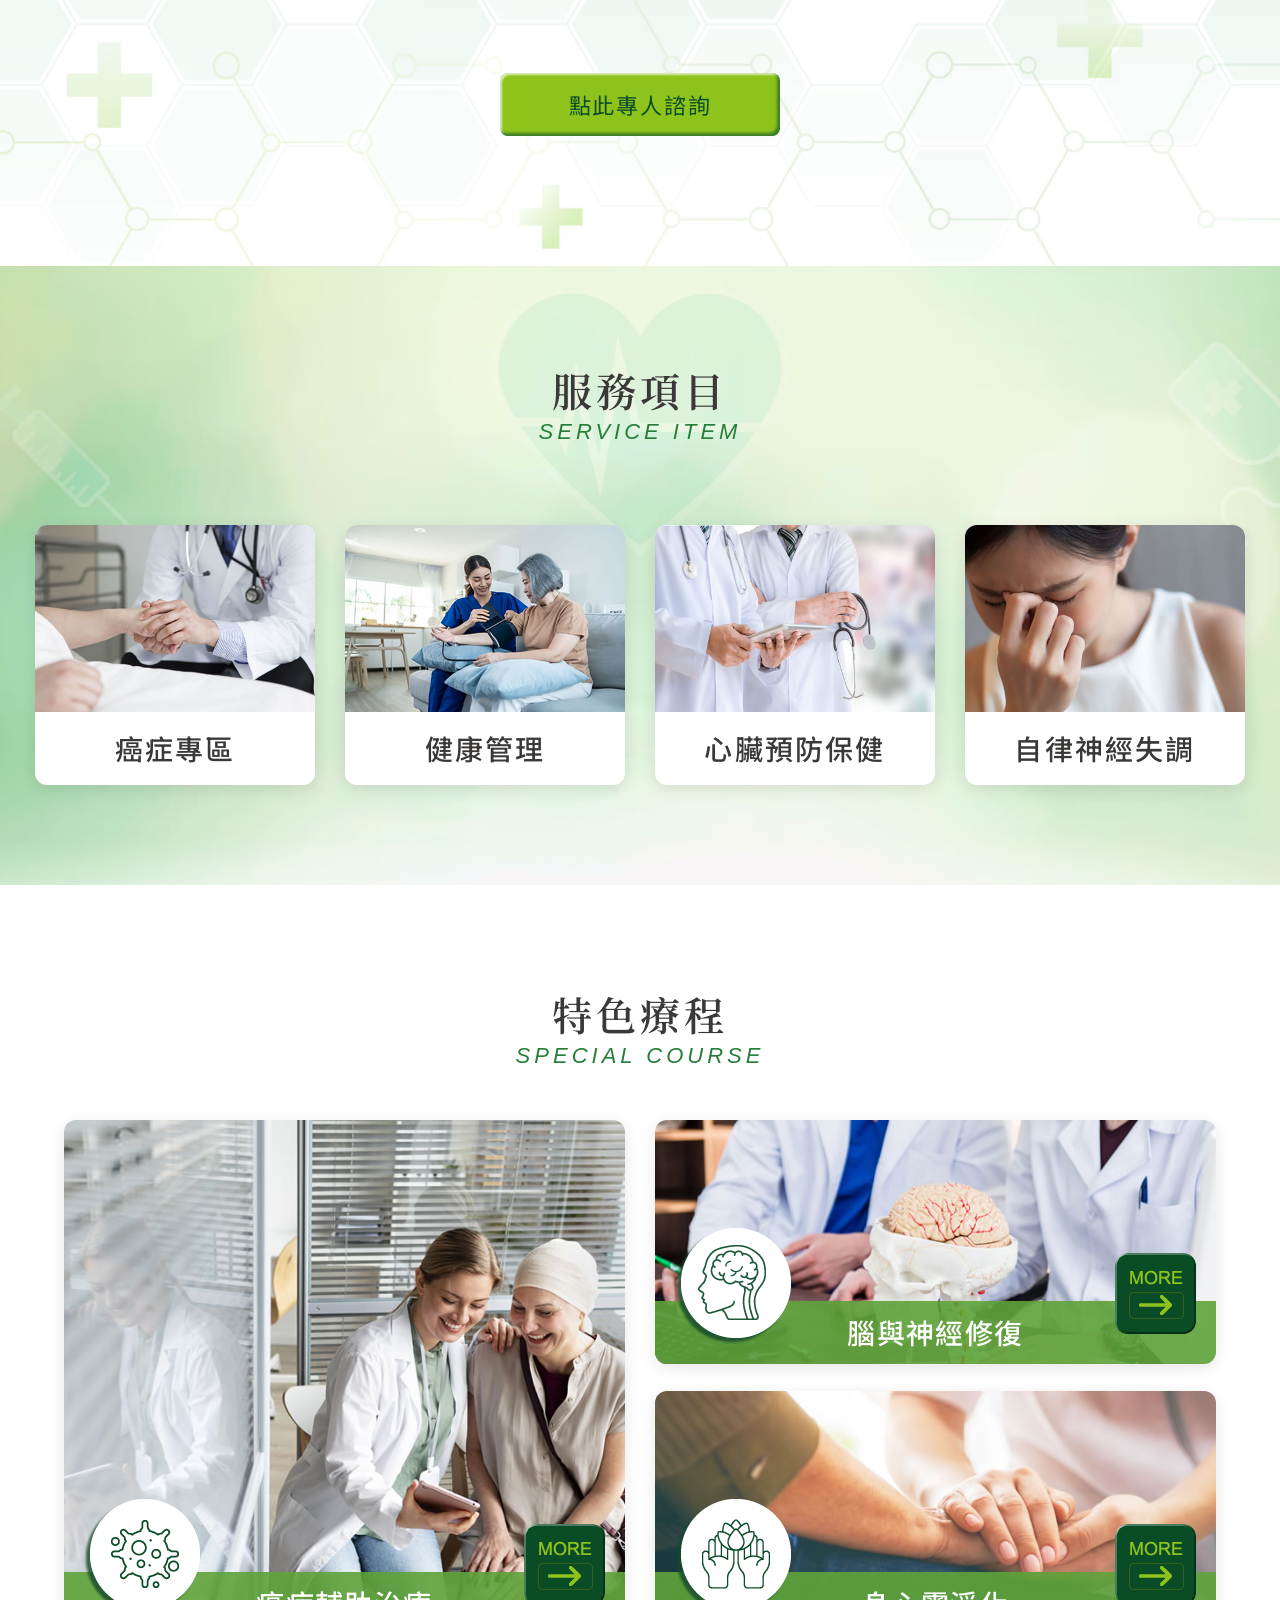
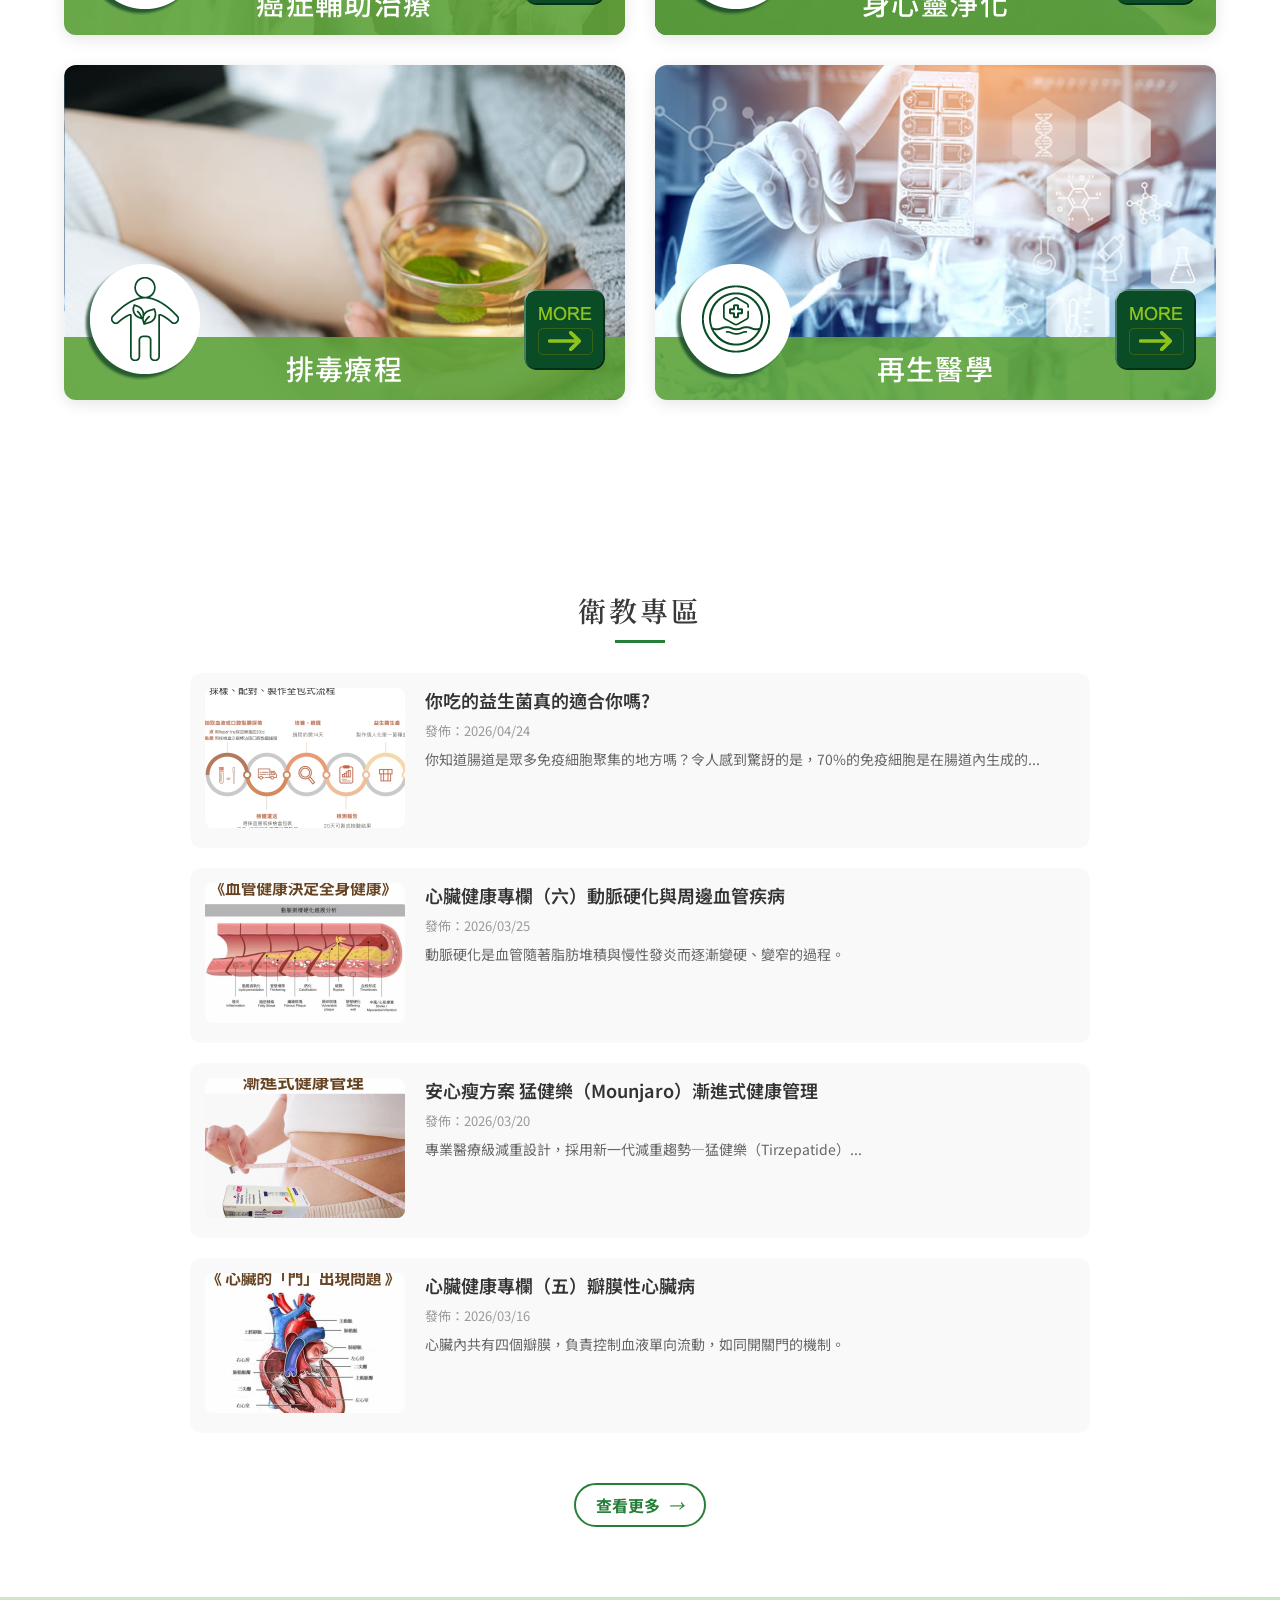
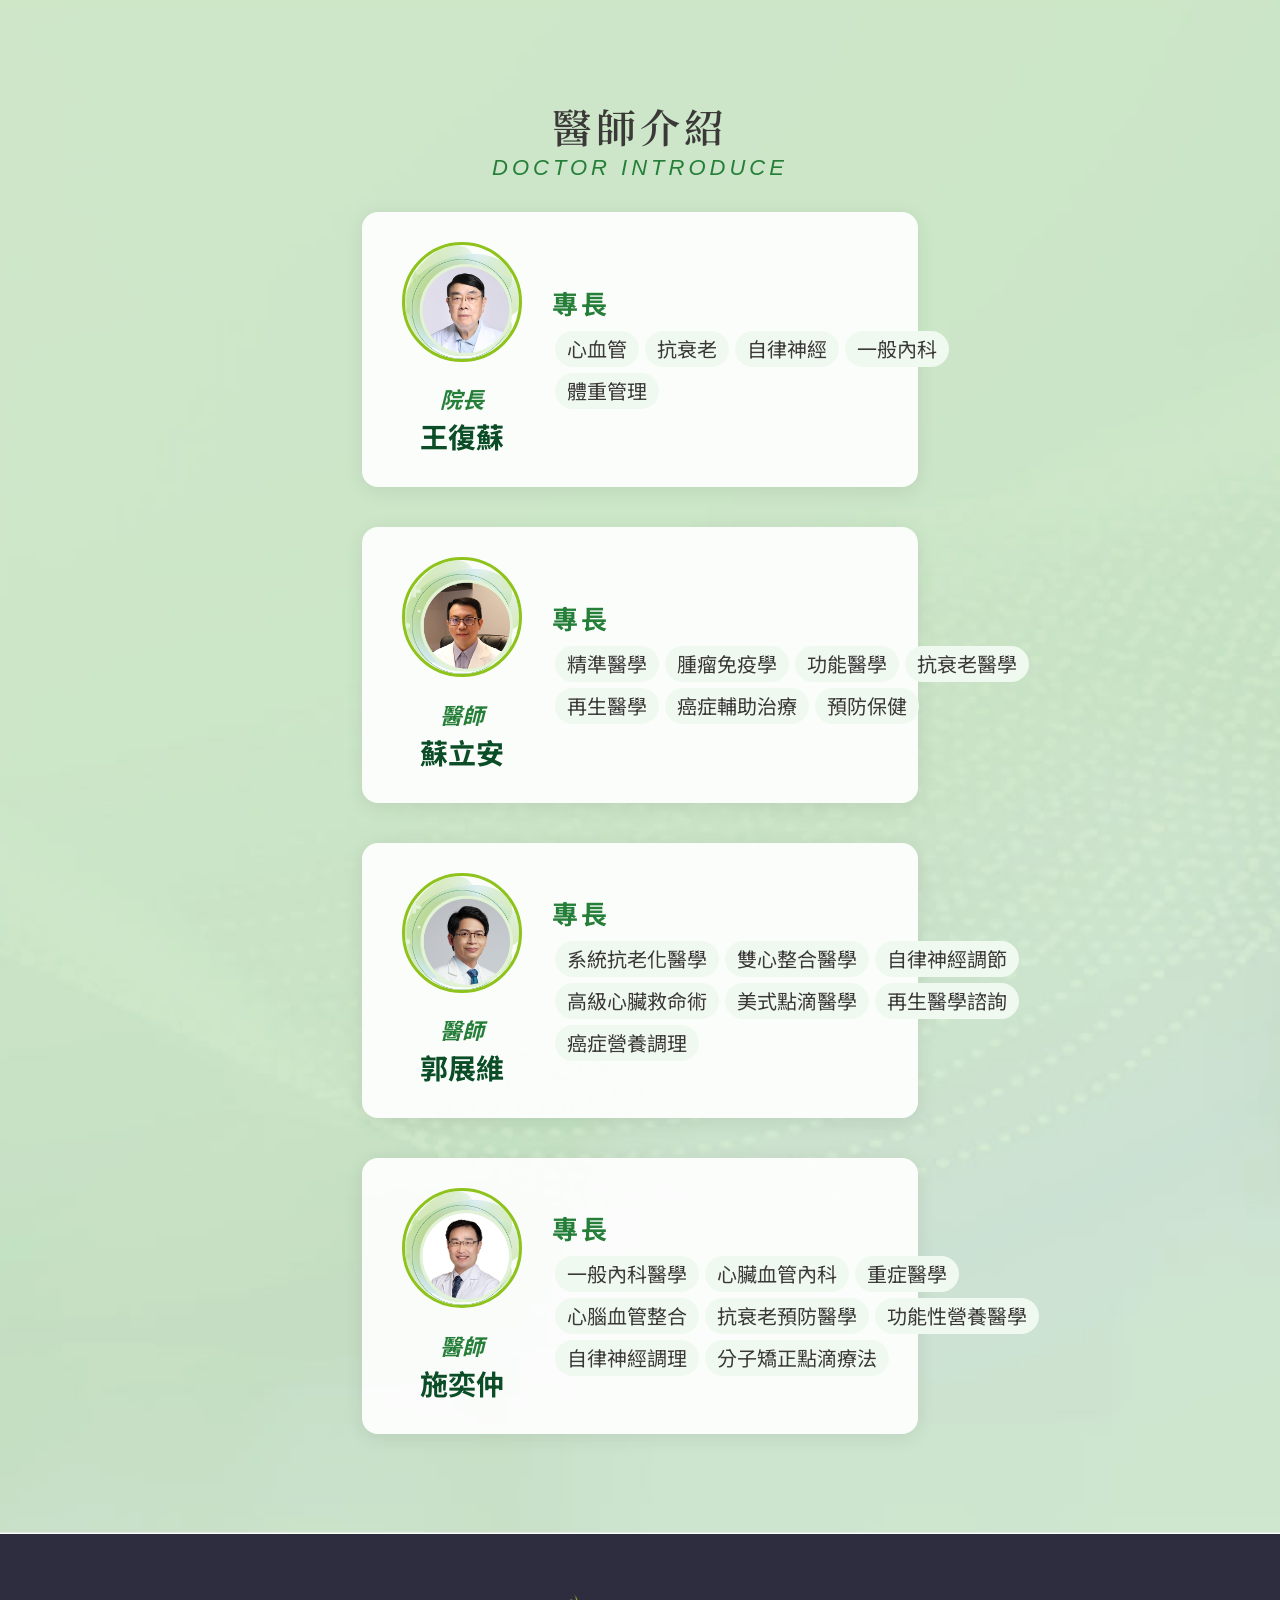
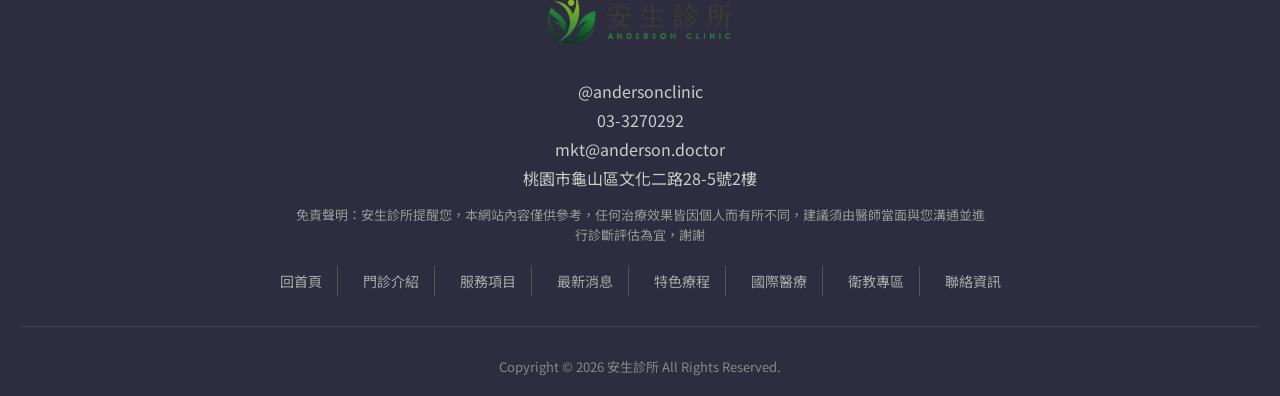
==== commit ed811bda: "🎨 補上回到頂端、頂部社群連結、手機底部選單、漢堡選單、導航列固定、視覺微調" ====
--- a/index.html
+++ b/index.html
@@ -41,6 +41,14 @@
           <a class="nav-brand" href="index.html">
             <img src="assets/img/logo.png" alt="安生診所">
           </a>
+        </div>
+        
+        <div class="me_tp_features">
+          <div class="tp_links">
+            <a target="_blank" class="me_tp_line" href="https://line.me/ti/p/~@andersonclinic"><span class="icon-line">💬</span></a>
+            <a target="_blank" class="me_tp_call" href="tel:03-3270292"><span class="icon-phone">📞</span></a>
+            <a target="_blank" class="me_tp_mail" href="mailto:mkt@anderson.doctor"><span class="icon-mail">✉</span></a>
+          </div>
         </div>
         <div class="stellarnav">
           <ul>
@@ -269,6 +277,16 @@
 
 </div><!-- #content_main -->
 
+<!-- 回到頂端 -->
+<a id="to_top" class="to_top" href="#"><i class="top-icon">↑</i>TOP</a>
+
+<!-- 手機底部選單 -->
+<ul id="bottom_menu" class="clearfix with_shopping_mode">
+  <li><a href="index.html"><span class="icon-home">🏠</span><em>回首頁</em></a></li>
+  <li><a href="tel:03-3270292"><span class="icon-phone">📞</span><em>電話</em></a></li>
+  <li><a href="https://line.me/ti/p/~@andersonclinic"><span class="icon-line">💬</span><em>LINE</em></a></li>
+</ul>
+
 <!-- ===== FOOTER ===== -->
 <footer class="footer with_shopping_mode">
   <div class="center">
@@ -325,6 +343,29 @@
     pagination: '.swiper-pagination',
     paginationClickable: true
   });
+  
+  // 回到頂端按鈕
+  var $top = $('#to_top');
+  $(window).on('scroll', function(){
+    if($(this).scrollTop() > 400) $top.addClass('show');
+    else $top.removeClass('show');
+  });
+  $top.on('click', function(e){
+    e.preventDefault();
+    $('html, body').animate({scrollTop: 0}, 600);
+  });
+  
+  // 漢堡選單（行動版）
+  var $nav = $('.stellarnav');
+  var $toggle = $('<button class="nav-toggle">☰</button>');
+  $('.nav-header').append($toggle);
+  $toggle.on('click', function(){
+    $nav.slideToggle(300);
+    $(this).text($nav.is(':visible') ? '✕' : '☰');
+  });
+  $(window).on('resize', function(){
+    if($(window).width() > 968) $nav.show();
+  });
 });
 </script>
 </body>
--- a/assets/css/style.css
+++ b/assets/css/style.css
@@ -285,13 +285,15 @@
   padding: 100px 5%;
   background: url('../img/an_bg03.jpg') center/cover no-repeat;
 }
-.ani_d dl { max-width: 1400px; margin: 20px auto 0; flex-wrap: wrap; }
+/* ===== 醫師介紹 (ani_d) — 微調 ===== */
 .ani_d dl dd {
   width: calc(100%/2 - 20px); margin: 30px 10px 0;
   justify-content: flex-start; flex-wrap: nowrap; gap: 20px;
   background: rgba(255,255,255,.92); border-radius: 16px; padding: 30px;
   box-shadow: 0 4px 20px rgba(0,0,0,.08);
-}
+  transition: transform .3s, box-shadow .3s;
+}
+.ani_d dl dd:hover { transform: translateY(-3px); box-shadow: 0 8px 30px rgba(0,0,0,.12); }
 .ani_d dl dd i { display: block; text-align: center; min-width: 140px; }
 .ani_d dl dd i img { width: 120px; height: 120px; object-fit: cover; border-radius: 50%; border: 3px solid var(--green-light); }
 .ani_d dl dd i h6 {
@@ -329,7 +331,77 @@
 .i_blog_ri p { font-size: 14px; color: #666; line-height: 1.6; margin: 0; }
 .i_blog_b { text-align: center; padding: 30px 0; }
 
-/* ===== Footer ===== */
+/* ===== 回到頂端 ===== */
+.to_top {
+  position: fixed; bottom: 80px; right: 20px; z-index: 98;
+  display: flex; flex-direction: column; align-items: center;
+  width: 50px; padding: 8px 0;
+  background: var(--green); color: #fff; border-radius: 25px;
+  font-size: 12px; text-align: center; cursor: pointer;
+  box-shadow: 0 2px 10px rgba(0,0,0,.2); transition: all .3s;
+  opacity: 0; visibility: hidden;
+}
+.to_top.show { opacity: 1; visibility: visible; }
+.to_top:hover { background: var(--green-dark); transform: translateY(-3px); }
+.top-icon { display: block; font-size: 20px; font-weight: bold; font-style: normal; }
+
+/* ===== 頂部社群連結 ===== */
+.me_tp_features {
+  display: flex; align-items: center; gap: 10px;
+}
+.me_tp_features .tp_links { display: flex; gap: 8px; }
+.me_tp_features .tp_links a {
+  display: flex; align-items: center; justify-content: center;
+  width: 36px; height: 36px; border-radius: 50%;
+  background: var(--green); color: #fff; font-size: 18px;
+  transition: all .3s;
+}
+.me_tp_features .tp_links a:hover { background: var(--green-dark); transform: scale(1.1); }
+
+/* ===== 手機底部選單 ===== */
+#bottom_menu {
+  display: none;
+  position: fixed; bottom: 0; left: 0; right: 0; z-index: 999;
+  background: #fff; box-shadow: 0 -2px 10px rgba(0,0,0,.1);
+  padding: 8px 0; justify-content: space-around;
+}
+#bottom_menu li { display: inline-block; }
+#bottom_menu li a {
+  display: flex; flex-direction: column; align-items: center;
+  padding: 5px 15px; color: #666; font-size: 12px; transition: color .3s;
+}
+#bottom_menu li a:hover { color: var(--green); }
+#bottom_menu li a i { font-size: 22px; margin-bottom: 3px; }
+#bottom_menu li a em { font-style: normal; font-size: 11px; }
+.with_shopping_mode { padding-bottom: 70px; }
+@media (max-width: 768px) {
+  #bottom_menu { display: flex; }
+}
+
+/* ===== 導航列 — 固定頂部 ===== */
+.header_area {
+  position: sticky;
+  top: 0;
+  z-index: 100;
+  width: 100%;
+  background: #fff;
+  box-shadow: 0 2px 10px rgba(0,0,0,.08);
+}
+.nav-header { display: flex; align-items: center; gap: 15px; }
+.nav-toggle {
+  display: none; background: none; border: none;
+  font-size: 28px; cursor: pointer; padding: 5px 10px;
+  color: var(--brown); line-height: 1;
+}
+@media (max-width: 968px) {
+  .navigation { flex-wrap: wrap; }
+  .nav-toggle { display: block; }
+  .stellarnav { display: none; width: 100%; }
+  .stellarnav ul { flex-direction: column; }
+  .stellarnav ul li ul { position: static; box-shadow: none; padding-left: 20px; }
+}
+
+/* ===== Footer 調整 ===== */
 .footer {
   background: #2d2d3f;
   color: #ccc;
